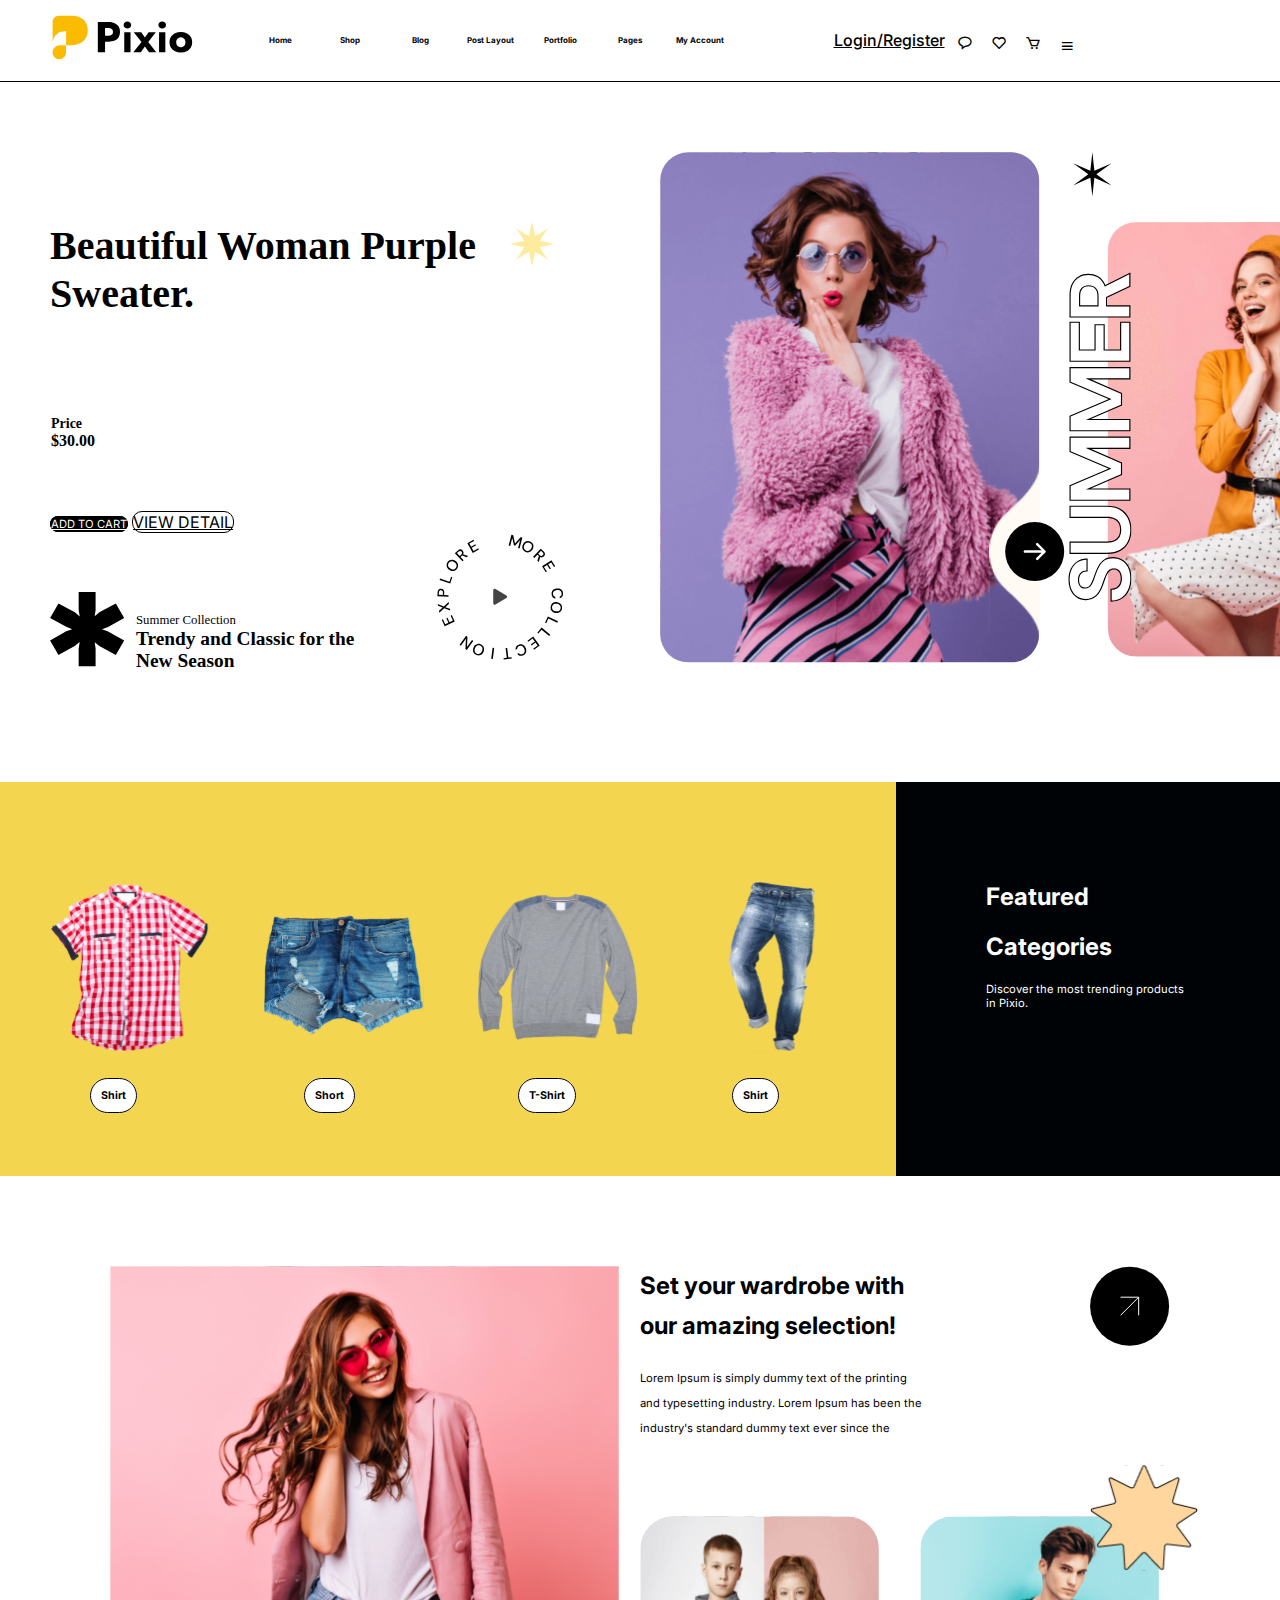
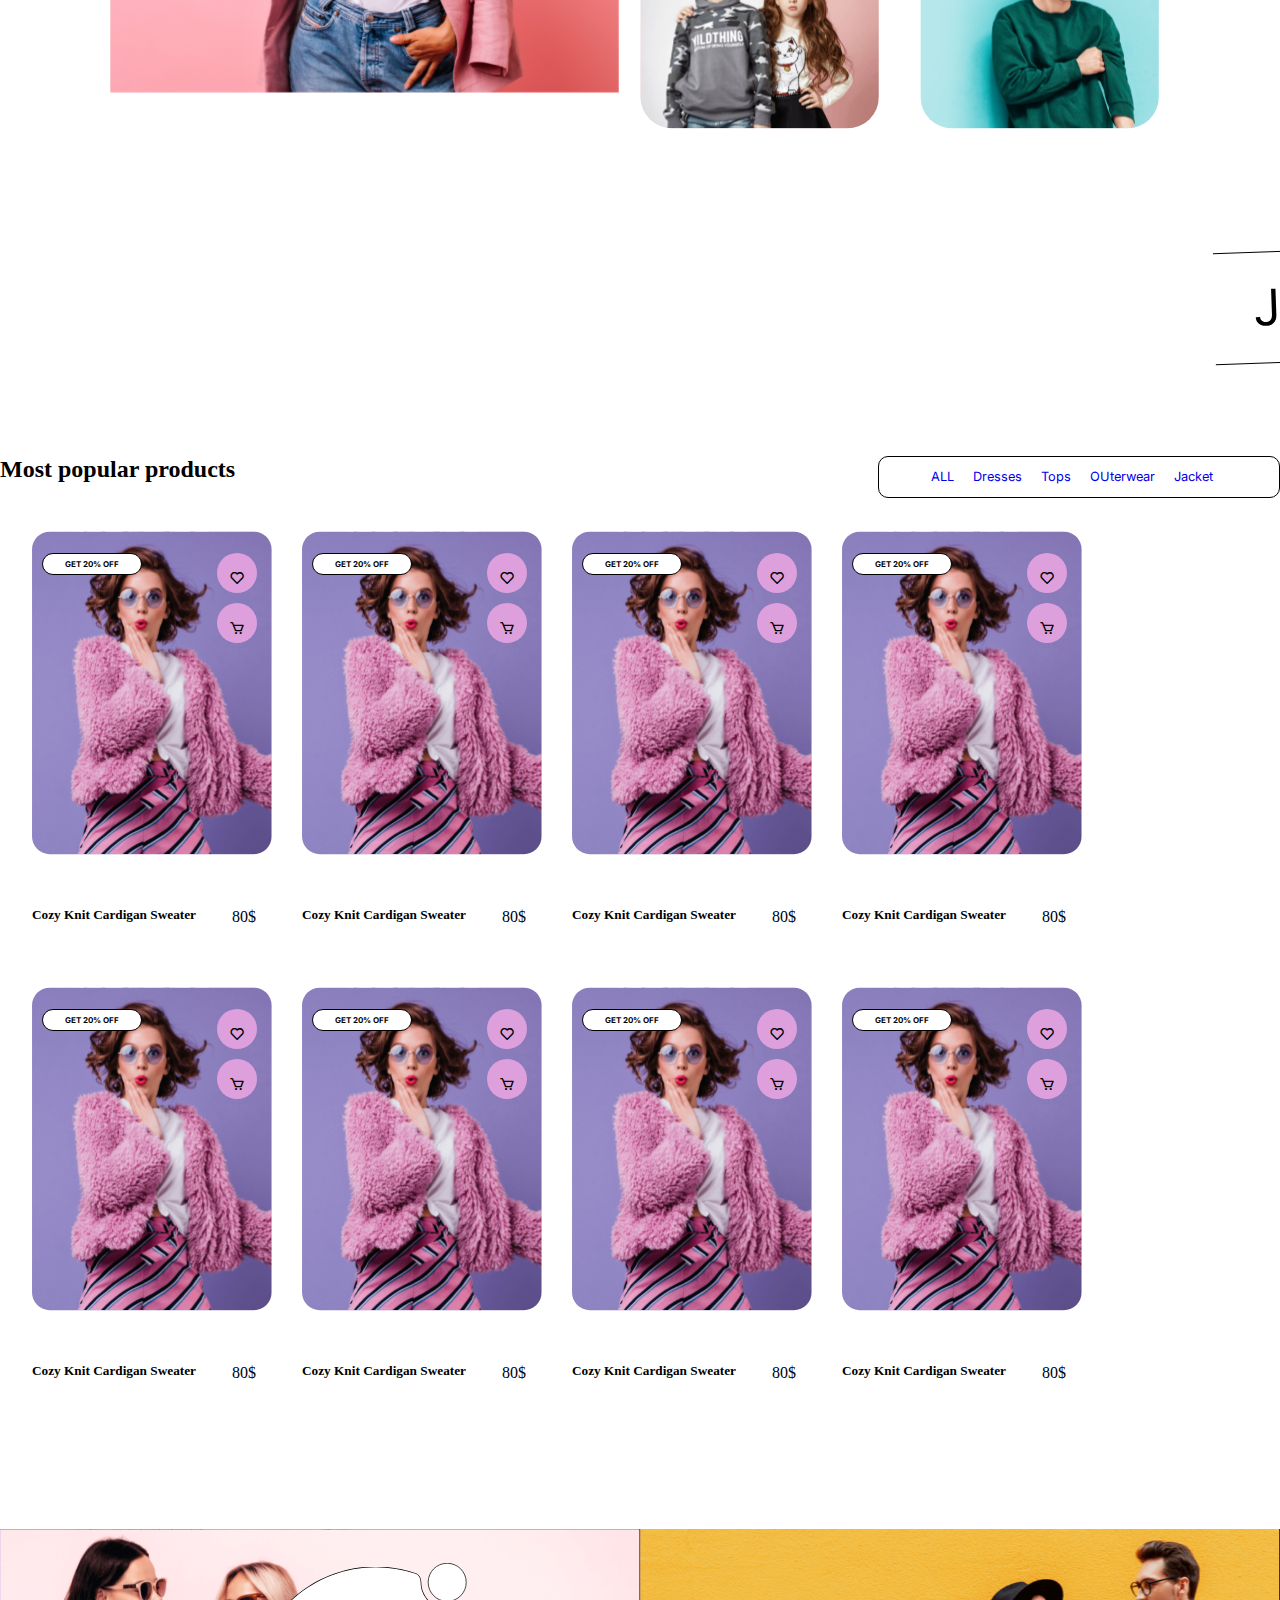
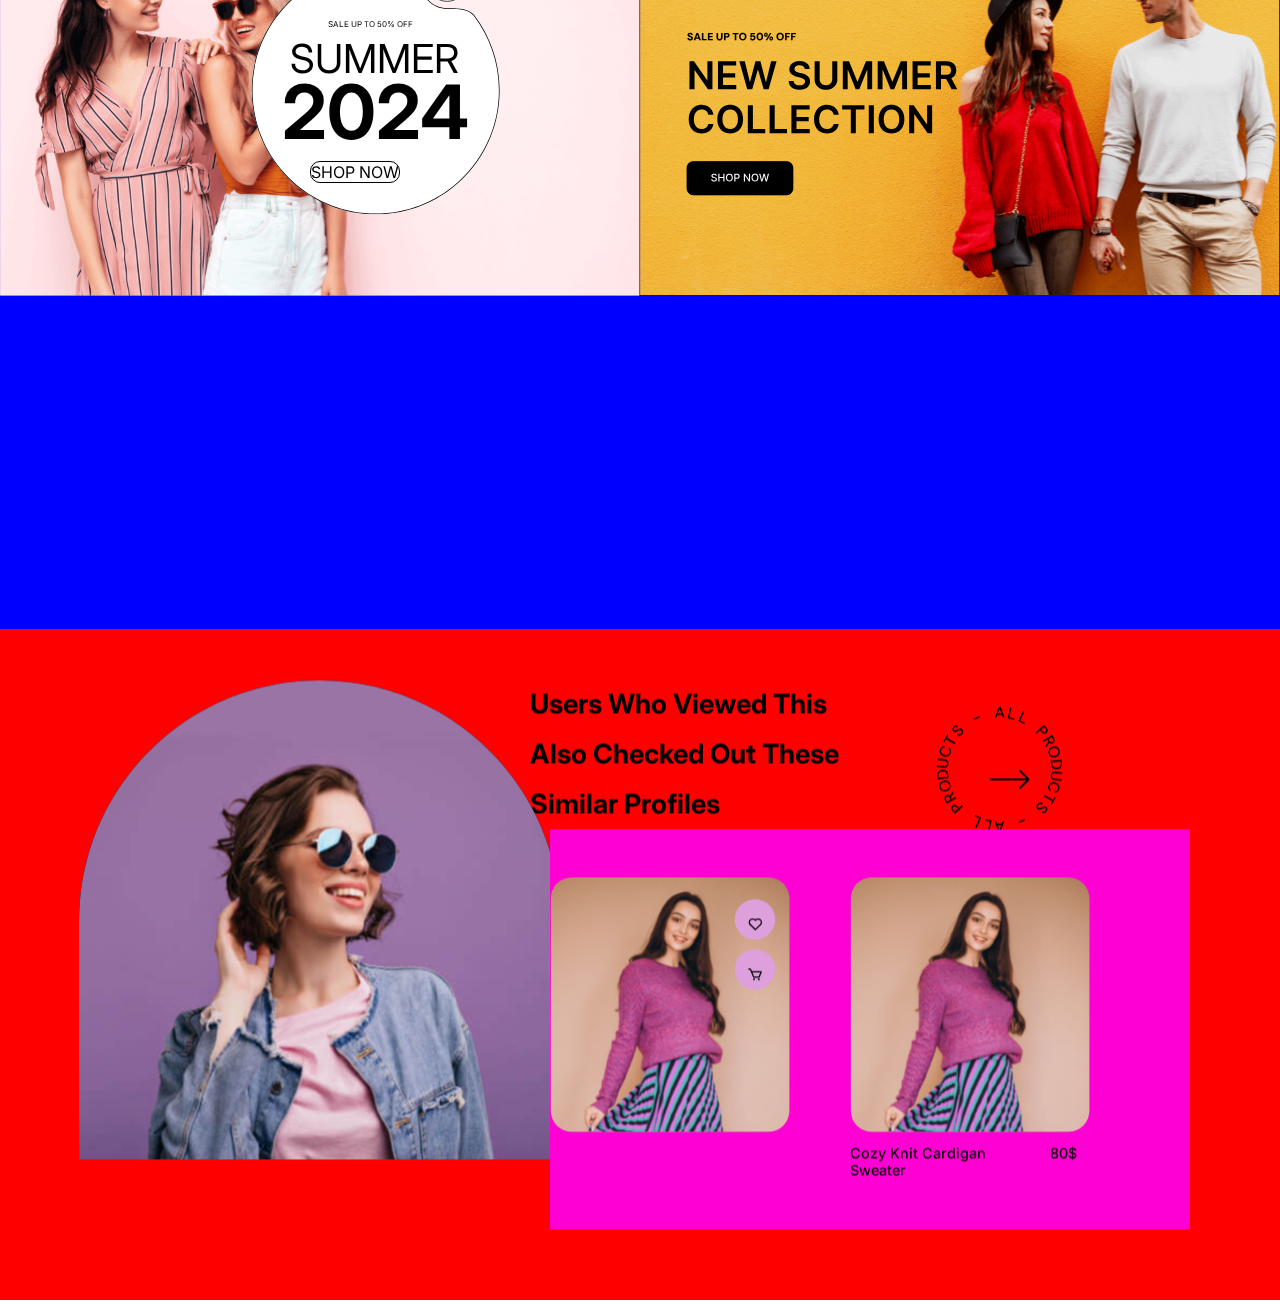
==== index2.html @ 22b655a6 "first" ====
<!DOCTYPE html>
<html lang="en">
<head>
    <meta charset="UTF-8">
    <meta name="viewport" content="width=device-width, initial-scale=1.0">
    <title>Document</title>
    <link rel="stylesheet" href="./CSS/Style2.css">
    <link rel="preconnect" href="https://fonts.googleapis.com">
<link rel="preconnect" href="https://fonts.gstatic.com" crossorigin>
<link href="https://fonts.googleapis.com/css2?family=Inter:ital,opsz,wght@0,14..32,100..900;1,14..32,100..900&display=swap" rel="stylesheet">

<link rel="stylesheet"
href="https://cdn.jsdelivr.net/npm/boxicons@latest/css/boxicons.min.css">

<link rel="stylesheet" href="https://cdnjs.cloudflare.com/ajax/libs/font-awesome/6.7.2/css/all.min.css">

</head>
<body>
    <div class="menusite">
        <nav>
                
            <img src="./photo/pixio logo.svg" width="142px" height="45">
            
        </nav>
        <ul>
                  <li>Home

                            <ul>
                                <a href="#">
                                    <li>
                                        <img src="./photo/list1.png"><br>
                                        <span><h4>01 Home Page</h4></span>
                                    </li>
                                </a>
                                
                                
                                <a>
                                    <li>
                                        <img src="./photo/home page 2.png">
                                        <span><h4>02 Home Page</h4></span>
                                    </li>
                                </a>
                                <a>
                                    <li>
                                        <img src="./photo/home page 3.png">
                                        <span><h4>03 Home Page</h4></span>
                                    </li>
                                </a>
                                
                            </ul>
                  </li>
                  <li>Shop

                            <ul>
                                <a href="#"><li> Shop Structure</li></a>
                                <a href="#"><li>Shop Standard</li></a>
                                <a href="#"><li>Shop List</li></a>
                                <a href="#"><li>Shop With Category</li></a>
                                <a href="#"><li>Shop Filters Top Bar</li></a>
                                <a href="#"><li>Shop Sidebar</li></a>
                                <a href="#"><li>Shop Style 1</li></a>
                                <a href="#"><li>Shop Style 2</li></a>
                            </ul>
                            <ul>
                                <a href="#"><li> Shop Structure</li></a>
                                <a href="#"><li>Shop Standard</li></a>
                                <a href="#"><li>Shop List</li></a>
                                <a href="#"><li>Shop With Category</li></a>
                                <a href="#"><li>Shop Filters Top Bar</li></a>
                                <a href="#"><li>Shop Sidebar</li></a>
                                <a href="#"><li>Shop Style 1</li></a>
                                <a href="#"><li>Shop Style 2</li></a>
                            </ul>
                            <ul>
                                <a href="#"><li> Shop Structure</li></a>
                                <a href="#"><li>Shop Standard</li></a>
                                <a href="#"><li>Shop List</li></a>
                                <a href="#"><li>Shop With Category</li></a>
                                <a href="#"><li>Shop Filters Top Bar</li></a>
                                <a href="#"><li>Shop Sidebar</li></a>
                                <a href="#"><li>Shop Style 1</li></a>
                                <a href="#"><li>Shop Style 2</li></a>
                            </ul>
                            
                                   
                  </li>
                  <li>Blog</li>
                  <li>Post Layout</li>
                  <li>Portfolio</li>
                  <li>Pages</li>
                  <li>My Account</li>
        </ul>
        <div class="extra-nav">
            <ul>
                <li class="lilogin"> 
                    <a href="#">Login/Register</a>
                </li>
                <li> 
                    <a href="#">
                        <i class='bx bx-message-rounded'></i>
                    </a>
                </li>
                <li>
                    <a href="#">
                        <i class='bx bx-heart'></i>
                    </a>
                </li>
                <li>
                    <a href="#">
                        <i class='bx bx-cart'></i>
                    </a>
                </li>
                <li class="linav">
                    <a href="#">
                        <i class='bx bx-menu'></i>
                    </a>
                </li>
            </ul>
        </div>
    
    </div>
    <div class="fullScreen">

        <div class="left">
               
            <div class="left">
                <div class="div1">
                    <img src="./photo/Vector.svg">
                </div>
                <div class="left1">
                    
                    <div class="div2">
                        <h1>Beautiful Woman
                            Purple Sweater.</h1>
                    </div>
                    <div class="div3">
                        <span class="span1">Price</span><br>
                        <span class="span2">$30.00</span>
                    </div><br>
                    <div class="div4">
                        <a href="#" class="div44">ADD TO CART</a>
                        <a href="#" class="div45">VIEW DETAIL</a>
                    </div>
                </div>
                <div class="left2">
                    <ul>
                        <li>
                            <img src="./photo/star.svg">
                        </li>
                        <li><span>Summer Collection</span>
                            <h4>Trendy and Classic
                                for the New Season</h4>
                        </li>
                        <li class="img">
                            <img src="./photo/round explore.svg">
                        </li>
                    </ul>
                </div>
        </div>
    </div>
    <div class="rightpoistion">

        <img src="./photo/pink girl.svg">
        <img src="./photo/borderround.svg">
        <img src="./photo/rightarrowcircle.svg">
        <img src="./photo/Summer.svg">
        <img src="./photo/thin star.svg">
        
        <img src="./photo/orang girl.svg">
    </div>
    <div class="boxed1">
        <div class="seventy">
            <ul>
                <li>
                    <div>
                        <img src="./photo/shirt.svg">
                        <h6><a>Shirt</a></h6>
                    </div>
                </li>
                <li>
                    <div>
                        <img src="./photo/short.svg">
                    <h6><a>Short</a></h6>
                    </div>
                </li>
                <li>
                    <div>
                        <img src="./photo/t-shirt.svg">
                        <h6><a>T-Shirt</a></h6>
                    </div>
                </li>
                <li>
                    <div>
                        <img src="./photo/trousers.svg">
                        <h6><a>Shirt</a></h6>
                    </div>
                </li>
            </ul>      
        </div>
        
        <!-- <img src="./photo/explore white and black.svg">    -->
        <div class="quarter">
            <h3>Featured
                Categories</h3>
                <p>Discover the most trending
                    products in Pixio.</p>
        </div>
        <div class="section3">
            <div class="section31">
                <img src="./photo/pink jaket.svg">
            </div>
            <div class="section32">
                <div class="section322">
                    <h3>Set your wardrobe with<br> our
                        amazing selection!</h3>
                    <p>Lorem Ipsum is simply dummy text of the printing<br> and
                        typesetting industry. Lorem Ipsum has been the<br> industry's
                        standard dummy text ever since the</p>
                    <img src="./photo/top right arrow.svg">
                </div>
                <div class="section3222">
                    <img src="./photo/two childs.svg">
                    <img src="./photo/green shirt boy.svg">
                    <img src="./photo/sales star.svg">
                </div>
            </div>
        </div>
        <div class="section4">
            <marquee>
                <img src="./photo/marquee shorts.svg">
            </marquee>
        </div>
        <div class="section5">
            <div class="section51">
                <h2>Most popular products</h2>
                <ul>
                    <a href="#"><li>ALL</li></a>
                    <a href="#"><li>Dresses</li></a>
                    <a href="#"><li>Tops</li></a>
                    <a href="#"><li>OUterwear</li></a>
                    <a href="#"><li>Jacket</li></a>
                </ul>
            </div>
            <div class="section52">
                <div class="section521">
                <img src="./photo/pink girl.svg">
                <a href="#">
                    <i class='bx bx-heart'></i>
                </a>
                <a href="#">
                    <i class='bx bx-cart'></i>
                </a>
                <span>GET 20% OFF</span>
                <h5>Cozy Knit Cardigan Sweater</h5>
                <div class="span">80$</div>
                </div>
                <div class="section522">
                <img src="./photo/pink girl.svg">
                <a href="#">
                    <i class='bx bx-heart'></i>
                </a>
                <a href="#">
                    <i class='bx bx-cart'></i>
                </a>
                <span>GET 20% OFF</span>
                <h5>Cozy Knit Cardigan Sweater</h5>
                <div class="span">80$</div>
                </div>
                <div class="section523">
                <img src="./photo/pink girl.svg">
                <a href="#">
                    <i class='bx bx-heart'></i>
                </a>
                <a href="#">
                    <i class='bx bx-cart'></i>
                </a>
                <span>GET 20% OFF</span>
                <h5>Cozy Knit Cardigan Sweater</h5>
                <div class="span">80$</div>
                </div>
                <div class="section524">
                <img src="./photo/pink girl.svg">
                <a href="#">
                    <i class='bx bx-heart'></i>
                </a>
                <a href="#">
                    <i class='bx bx-cart'></i>
                </a>
                <span>GET 20% OFF</span>
                <h5>Cozy Knit Cardigan Sweater</h5>
                <div class="span">80$</div>
                </div>
                <!-- <img src="./photo/pink girl.svg">
                <img src="./photo/pink girl.svg">
                <img src="./photo/pink girl.svg"> -->
            </div>
            <br>
            <br>
            <div class="section52">
                <div class="section521">
                <img src="./photo/pink girl.svg">
                <a href="#">
                    <i class='bx bx-heart'></i>
                </a>
                <a href="#">
                    <i class='bx bx-cart'></i>
                </a>
                <span>GET 20% OFF</span>
                <h5>Cozy Knit Cardigan Sweater</h5>
                <div class="span">80$</div>
                </div>
                <div class="section522">
                <img src="./photo/pink girl.svg">
                <a href="#">
                    <i class='bx bx-heart'></i>
                </a>
                <a href="#">
                    <i class='bx bx-cart'></i>
                </a>
                <span>GET 20% OFF</span>
                <h5>Cozy Knit Cardigan Sweater</h5>
                <div class="span">80$</div>
                </div>
                <div class="section523">
                <img src="./photo/pink girl.svg">
                <a href="#">
                    <i class='bx bx-heart'></i>
                </a>
                <a href="#">
                    <i class='bx bx-cart'></i>
                </a>
                <span>GET 20% OFF</span>
                <h5>Cozy Knit Cardigan Sweater</h5>
                <div class="span">80$</div>
                </div>
                <div class="section524">
                <img src="./photo/pink girl.svg">
                <a href="#">
                    <i class='bx bx-heart'></i>
                </a>
                <a href="#">
                    <i class='bx bx-cart'></i>
                </a>
                <span>GET 20% OFF</span>
                <h5>Cozy Knit Cardigan Sweater</h5>
                <div class="span">80$</div>
                </div>
                <!-- <img src="./photo/pink girl.svg">
                <img src="./photo/pink girl.svg">
                <img src="./photo/pink girl.svg"> -->
            </div>
        </div>
        <div class="section6">
            <marquee direction="Up" scrollamount="60" behavior="slide">
                <div>
                    <img src="./photo/two girls.svg">
                    <img src="./photo/circle on the two girl img.svg">
                    <div class="section61">
                        <p>Sale Up to 50% Off</p>
                        <span>Summer</span>
                        <h2>2024</h2>
                        <a href="#">SHOP NOW</a>
                    </div>
                    <img src="./photo/gir and boy.svg">
                </div>
                
                
            </marquee> 
            <marquee direction="Up" scrollamount="60" behavior="slide">
                <div class="section62">
                    <img src="./photo/girl with sun glasses.svg">
                    <div class="section621">
                            <h2>Users Who Viewed This<br> Also
                                Checked Out These<br> Similar
                                Profiles
                            </h2>
                            <img src="./photo/ALL PRODUCTS circle.svg">
                    </div>
                    <div class="section622">
                        <img src="./photo/beautiful.svg">
                        <a href="#">
                            <i class='bx bx-heart'></i>
                        </a>
                        <a href="#">
                            <i class='bx bx-cart'></i>
                        </a>
                        <h5>Cozy Knit Cardigan<br> Sweater</h5>
                        <div class="span">80$</div>
                    </div>
                <div class="section63">
                    <img src="./photo/girl with sun glasses.svg">
                    
                    <div class="section632">
                        <img src="./photo/beautiful.svg">
                        <a href="#">
                            <i class='bx bx-heart'></i>
                        </a>
                        <a href="#">
                            <i class='bx bx-cart'></i>
                        </a>
                        <h5 class="h55">Cozy Knit Cardigan<br> Sweater</h5>
                        <div class="span2">80$</div>
                    </div>
                </div>
            </marquee>
        </div>
    </div>
</body>
</html>
---- CSS/Style2.css ----
*{
    list-style-type: none;
    padding: 0px;
    margin: 0px;
}
.menusite{
    width: 100%;
    height: 81px;
    /* background-color: blue; */
    border-bottom: solid 1px black;
    text-align: center;
    /* position: fixed; */
    overflow: visible;
    position: relative;
    z-index: 9999;
}
.menusite nav{
    width: 145px;
    height: 46px;
    /* background-color: orange; */
    float: left;
    margin-top: 15px;
    margin-left: 50px;
    
    margin-right: 50px;
}
.menusite ul li{
    width: 70px;
    height: 50px;
    /* background-color: red; */
    float: left;
    text-align: center;
    line-height: 81px;
    font-size: 0.5em;
    
    font-family: "Inter", sans-serif;
    font-optical-sizing: auto;
    font-weight: bold;
    font-style: normal;
}

.menusite ul li:hover{
    color: red;
    cursor: pointer;
}

.menusite ul li ul{
    width: 500px;
    height: 500px;
    visibility: hidden;
    
    display: inline-block;
    padding: 0px;
}

.menusite ul li:hover ul{
    width: 1000px;
    height: auto;
    visibility: visible;
}

.menusite ul li ul a li{
    width: 230px;
    height: 370px;
    /* height: 230px; */
    background-color: white;
    border: solid 2px white;
    
    display: inline-block;
}


.menusite ul li ul a li img{
    width: 220px;
    height: 242px;
    /* background-color: rgb(226, 43, 43); */
    margin-bottom: 0px;
    padding-top: 40px;
}
.menusite ul li ul a li span h4{
    color: black;
    font-size: 2em;
    margin-top: 0px;
    padding-top: 0px;
    line-height: 10px;
    
    
    font-family: "Inter", sans-serif;
    font-optical-sizing: auto;
    font-weight: bolder;
    font-style: normal;
}
.menusite .extra-nav ul li{
    width: 20px;
    height: 20px;
    padding: 7px;
    float: center;
  
/* 
    position: fixed;
    top: 20px;
    right: 200px; */
}
.menusite .extra-nav ul li a{
    width: 20px;
    height: 20px;
    padding: 0px;
    margin: 0px;
    text-align: center;
   
  line-height: 10px;
    color: black;
    font-size: 16px;
    line-height: 50px;
    list-style-type: none;
   
    
    font-family: "Inter", sans-serif;
    font-optical-sizing: auto;
    font-weight: 500px;
    font-style: normal;
    
    
}
.menusite .extra-nav ul .lilogin{
    width: 118px;
    height: 16px;
    padding: 0px;
    margin-left: 95px;
    font-size: 16px;

    font-family: "Inter", sans-serif;
    font-optical-sizing: auto;
    font-weight: 500;
    font-style: normal;
    
}
.menusite .extra-nav ul .linav a{
    text-align: center;
    line-height: 81px;
    font-weight: 1px;
}
.fullScreen{
    width: 100%;
    height: 600px;
    /* background-color: greenyellow; */
    padding-top: 70px;
    position: relative;
}

.fullScreen .left{
    width: 50%;
    height: 600px;
    /* background-color: rgb(233, 233, 14); */
    float: left;
    
    position: absolute;
    left: 10px;
}

.rightpoistion{
    width: 50%;
    height: 600px;
     /* background-color: blue; */
    float: left;

    position: absolute;
    left: 50%;
    overflow: hidden;
    
}

.fullScreen .left .div1{
    float: right;
    margin-top: 70px;
    margin-right: 10px;
}
.fullScreen .left .div1 img{
    width: 44px;
    height: 44px;
    position: absolute;
    top: 70px;
    left: 490px;
}
.fullScreen .left .left1 .div2 h1{
    width: 500px;
    height: 192px;
    /* background-color: blue; */
    font-size: 2.5em;
    line-height: 1.2;
    font-weight: 600;
    text-transform: capitalize;
    margin-top: 70px;
    margin-left: 30px;

}
.fullScreen .left .left1 .div3{
    width: 95%;
    /* background-color: brown; */
    
    float: right;
    margin-top: 0px;
}
.fullScreen .left .left1 .div3 .span1{
    /* background-color: rgb(252, 169, 16); */
    width: 35.4px;
    height: 23px;
    font-size: 14px;
    font-weight: 600;
    padding-left: 15px;
}
.fullScreen .left .left1 .div3 .span2{
    /* background-color: olive; */
    width: 129.56px;
    height: 64px;
    font-size: 1em;
    font-weight: 600;
    font-family: var(--font-family-title);
    
    padding-left: 15px;
}
.fullScreen .left .left1 .div4{
    width: 888px;
    height: 45.19px;
    /* background-color: palevioletred; */
    margin: 0px;
    margin-top: 50px;

}
.fullScreen .left .left1 .div4 .div44{
    width: 169px;
    height: 45.19px;
    margin-left: 30px;
     background-color: black; 

    border: solid 1px black;
    border-radius: 10px 10px 10px 10px;
    color: white;
    text-align: center;
    font-size: 0.7em;
    line-height: 80px;
   
    
    font-family: "Inter", sans-serif;
    font-optical-sizing: auto;
    font-weight: 500px;
    font-style: normal;


}
.fullScreen .left .left1 .div4 .div45{
    width: 169px;
    height: 45.19px;
    padding: 0px;
    margin: 0px;
    text-align: center;

    /* background-color: white; */

    border: solid 1px black;
    
    border-radius: 10px 10px 10px 10px;
    color: var( --linkColor);
    font-size: 16px;
    line-height: 80px;
    list-style-type: none;
   
    
    font-family: "Inter", sans-serif;
    font-optical-sizing: auto;
    font-weight: 500px;
    font-style: normal;

    /* background-color: blanchedalmond; */
}
.fullScreen .left .left2{
    width: 888px;
    height: 75px;
    /* background-color: white; */
    margin-top: 0px;
    margin-left: 30px;
    padding: 0px;

}
.fullScreen .left .left2 ul{
    list-style-type: none;
    padding: 0px;
}
.fullScreen .left .left2 ul li{
    display: inline-block;
    
}
.fullScreen .left .left2 ul li img{
    width: 75px;
    height: 75px;
}
.fullScreen .left .left2 ul li span{
    width: 131.46px;
    height: 23px;
    /* background-color: goldenrod; */
    font-size: 0.8em;
    font-weight: 700px;
    
    margin-left: 7px;
}
.fullScreen .left .left2 ul li h4{
    width: 240.47px;
    height: 48px;
    /* background-color: rgb(47, 230, 56); */
    font-size: 19.38px;
    font-weight: 500px;
    margin-left: 7px;
}
.fullScreen .left .left2 ul .img{
    width: 140px;
    height: 140px;
    margin-left: 50px;
    margin-top: 0px;
    /* background-color: aqua; */
}
.fullScreen .left .left2 ul .img img{
    width: 140px;
    height: 140px;
}

.rightpoistion img:first-child{
    width: 380px;
    height: 511px;
    position: absolute;
    left:20px;
 
}
.rightpoistion img:nth-child(2){
    width: 200px;
    height: 200px;
    position: absolute;
    top: 300px;
    left:275px;
 
}
 .rightpoistion img:nth-child(3){
    width: 60px;
    height: 60px;
    position: absolute;
    top: 370px;
    left:365px;
 
}
 .rightpoistion img:nth-child(4){
    width: 130px;
    height: 330px;
    position: absolute;
    top: 120px;
    left:395px;
    z-index: 9999;
 
}
 .rightpoistion img:nth-child(5){
    width: 45px;
    height: 45px;
    position: absolute;
    left:430px;
 
}
 .rightpoistion img:last-child{
    width: 323px;
    height: 434.8px;

    position: absolute;
    top: 70px;
    left: 390px;
    border-radius: 30px 30px 30px 30px;
}
.boxed1{
    width: 100%;
    height: 394.39px;
    /* background-color: blueviolet; */
    margin: 0px;
    position: absolute;
    top: 700px;

}
.boxed1 .seventy{
    width: 70%;
    height: 394.39px;
    float: left;
    background-color: rgb(243, 213, 79);
    
    overflow: hidden; 
}
.boxed1 .quarter{
    width: 30%;
    height: 394.39px;
    background-color: rgb(0, 3, 5);
    float: right;
    position: relative;
}
.boxed1 .seventy ul li{
    display: inline-block;
}
.boxed1 .seventy ul li div img{
    width: 160px;
    height: 170px;
    padding-top: 100px;
    padding-left: 50px;
}
.boxed1 .seventy ul li div h6 a{
    color: orangered;
    padding: 10px;
    margin-left: 90px;
     background-color: white; 

    border: solid 1px black;
    border-radius: 20px 20px 20px 20px;
    color: black;
    text-align: center;
    font-size: 1em;
    line-height: 80px;
   
    
    font-family: "Inter", sans-serif;
    font-optical-sizing: auto;
    font-weight: 500px;
    font-style: normal;
}
 /* .boxed1 img{
    width: 140px;
    height: 160px;
     position: absolute; 
    padding-top: 300px;
}  */
.boxed1 .quarter h3{
    color: white;
    font-size: 1.5em;
    line-height: 50px;
    padding: 90px;
    padding-bottom: 0px;
    font-family: "Inter", sans-serif;
    font-optical-sizing: auto;
    font-weight: 500px;
    font-style: normal;
}
.boxed1 .quarter p{
    color: white;
    font-size: 0.7em;
    padding: 90px;
    padding-top: 10px;
    font-family: "Inter", sans-serif;
    font-optical-sizing: auto;
    font-weight: 500px;
    font-style: normal;
}
.boxed1 .section3{
    width: 100%;
    height: 600px;
    margin-bottom: 10px;
    /* background-color: brown;   */
    position: relative;
    overflow: hidden;
}
.boxed1 .section3 .section31{
    width: 50%;
    height: 728.2px;
    /* background-color: yellow; */
    position: absolute;
}
.boxed1 .section3 .section31 img{
    width: 510px;
    height: 427px;
    position: absolute;
    right: 20px;
    top: 90px;
}
.boxed1 .section3 .section32{
    width: 50%;
    height: 728.2px;
    /* background-color: blueviolet; */
    float: right;
    position: absolute;
    left: 50%;
}
.boxed1 .section3 .section32 .section322 h3{
    margin-top: 90px;
    margin-bottom: 20px;
    text-align: left;
   
  line-height: 40px;
    color: black;
    font-size: 1.5em;
   
    
    font-family: "Inter", sans-serif;
    font-optical-sizing: auto;
    font-weight: 500px;
    font-style: normal;
}
.boxed1 .section3 .section32 .section322 p{
    margin-bottom: 70px;
    text-align: left;
   
  line-height: 25px;
    color: black;
    font-size: 0.7em;
   
    
    font-family: "Inter", sans-serif;
    font-optical-sizing: auto;
    font-weight: 500px;
    font-style: normal;
}
.boxed1 .section3 .section32 .section322 img{
    width: 80px;
    height: 80px;
    position: absolute;
    top: 90px;
    left: 450px;
}
.boxed1 .section3 .section32 .section3222 img:first-child{
    width: 240px;
    height: 213px;
    position: absolute;
    top: 340px;
    left: 0px;
}
.boxed1 .section3 .section32 .section3222 img:nth-child(2){
    width: 240px;
    height: 213px;
    position: absolute;
    top: 340px;
    left: 280px;
}.boxed1 .section3 .section32 .section3222 img:last-child{
    width: 109px;
    height: 106px;
    position: absolute;
    top: 289px;
    left: 450px;
}
.boxed1 .section4{
    width: 100%;
    height: 220px;
    margin-top: 0px;
    margin-bottom: 50px;
    /* background-color: blue;  */
}
.boxed1 .section5{
    width: 100%;
    height: auto;
    /* background-color: orangered; */
    position: relative;
}
.boxed1 .section5 .section51 ul{
    width: 400px;
    height: 40px;
    /* background-color: gray; */
    
    text-align: center;
    line-height: 40px;
    font-size: 0.8em;

    border: solid 1px black;
    border-radius: 10px;
    
    font-family: "Inter", sans-serif;
    font-optical-sizing: auto;
    font-weight: 500px;
    font-style: normal;

    position: absolute;
    top: 0px;
    right: 0px;
}
.boxed1 .section5 .section51 ul a li{
    /* background-color: rgb(30, 255, 0); */
    list-style-type: none;
    display: inline-block;
    
    margin-right: 15px;


}
.boxed1 .section5 .section52{
    width: 95%;
    height: auto;
    /* background-color:yellow; */
    margin: auto;
    position: relative;
}
.boxed1 .section5 .section52 .section521{
    width: 240px;
    height: 420px;
    /* background-color: aqua; */
}
.boxed1 .section5 .section52 .section521 img{
    width: 240px;
    height: 420px;
}
.boxed1 .section5 .section52 .section521 .span{
    width: 100px;
    height: 100px;
    /* background-color: orange; */

    position: absolute;
    top: 425px;
    left: 200px;
}
.boxed1 .section5 .section52 .section521 span{
    width: 100px;
    height: auto;
    padding: 0px;
    box-sizing: border-box;
    background-color: white;
    border: solid 1px black;
    border-radius: 20px;
    color: black;
    text-align: center;
    font-size: 0.5em;
    line-height: 20px;
   
    
    font-family: "Inter", sans-serif;
    font-optical-sizing: auto;
    font-weight: bold;
    font-style: normal;

    position: absolute;
    top: 70px;
    left: 10px; 

}
.boxed1 .section5 .section52 .section521 a .bx-heart{
    width: 40px;
    height: 40px;
    background-color: plum;
    border-radius: 50px;
    text-align: center;
   padding-top: 0px;
    color: black;
    font-size: 1em;
    line-height: 50px;
    list-style-type: none;
   
    
    font-family: "Inter", sans-serif;
    font-optical-sizing: auto;
    font-weight: 500px;
    font-style: normal;

    position: absolute;
    top: 70px;
    left: 185px; 
    z-index: 9999;
}
.boxed1 .section5 .section52 .section521 a .bx-cart{
    width: 40px;
    height: 40px;
    background-color: plum;
    border-radius: 50px;
    text-align: center;
   
  line-height: 10px;
    color: black;
    font-size: 1em;
    line-height: 50px;
    list-style-type: none;
   
    
    font-family: "Inter", sans-serif;
    font-optical-sizing: auto;
    font-weight: 500px;
    font-style: normal;

    position: absolute;
    top: 120px;
    left: 185px; 
    z-index: 9999;
}
.boxed1 .section5 .section52 .section522{
    width: 240px;
    height: 420px;
    /* background-color: rgb(255, 0, 212); */
    position: absolute;
    top: 0px;
    left: 270px;
}
.boxed1 .section5 .section52 .section522 img{
    width: 240px;
    height: 420px;
}
.boxed1 .section5 .section52 .section522 .span{
    width: 100px;
    height: 100px;
    /* background-color: orange; */

    position: absolute;
    top: 425px;
    left: 200px;
}
.boxed1 .section5 .section52 .section522 span{
    width: 100px;
    height: auto;
    padding: 0px;
    box-sizing: border-box;
    background-color: white;
    border: solid 1px black;
    border-radius: 20px;
    color: black;
    text-align: center;
    font-size: 0.5em;
    line-height: 20px;
   
    
    font-family: "Inter", sans-serif;
    font-optical-sizing: auto;
    font-weight: bold;
    font-style: normal;

    position: absolute;
    top: 70px;
    left: 10px; 

}
.boxed1 .section5 .section52 .section522 a .bx-heart{
    width: 40px;
    height: 40px;
    background-color: plum;
    border-radius: 50px;
    text-align: center;
   padding-top: 0px;
    color: black;
    font-size: 1em;
    line-height: 50px;
    list-style-type: none;
   
    
    font-family: "Inter", sans-serif;
    font-optical-sizing: auto;
    font-weight: 500px;
    font-style: normal;

    position: absolute;
    top: 70px;
    left: 185px; 
    z-index: 9999;
}
.boxed1 .section5 .section52 .section522 a .bx-cart{
    width: 40px;
    height: 40px;
    background-color: plum;
    border-radius: 50px;
    text-align: center;
   
  line-height: 10px;
    color: black;
    font-size: 1em;
    line-height: 50px;
    list-style-type: none;
   
    
    font-family: "Inter", sans-serif;
    font-optical-sizing: auto;
    font-weight: 500px;
    font-style: normal;

    position: absolute;
    top: 120px;
    left: 185px; 
    z-index: 9999;
}
.boxed1 .section5 .section52 .section523{
    width: 240px;
    height: 420px;
    /* background-color: rgb(255, 0, 212); */
    position: absolute;
    top: 0px;
    left: 540px;
}
.boxed1 .section5 .section52 .section523 img{
    width: 240px;
    height: 420px;
}
.boxed1 .section5 .section52 .section523 .span{
    width: 100px;
    height: 100px;
    /* background-color: orange; */

    position: absolute;
    top: 425px;
    left: 200px;
}
.boxed1 .section5 .section52 .section523 span{
    width: 100px;
    height: auto;
    padding: 0px;
    box-sizing: border-box;
    background-color: white;
    border: solid 1px black;
    border-radius: 20px;
    color: black;
    text-align: center;
    font-size: 0.5em;
    line-height: 20px;
   
    
    font-family: "Inter", sans-serif;
    font-optical-sizing: auto;
    font-weight: bold;
    font-style: normal;

    position: absolute;
    top: 70px;
    left: 10px; 

}
.boxed1 .section5 .section52 .section523 a .bx-heart{
    width: 40px;
    height: 40px;
    background-color: plum;
    border-radius: 50px;
    text-align: center;
   padding-top: 0px;
    color: black;
    font-size: 1em;
    line-height: 50px;
    list-style-type: none;
   
    
    font-family: "Inter", sans-serif;
    font-optical-sizing: auto;
    font-weight: 500px;
    font-style: normal;

    position: absolute;
    top: 70px;
    left: 185px; 
    z-index: 9999;
}
.boxed1 .section5 .section52 .section523 a .bx-cart{
    width: 40px;
    height: 40px;
    background-color: plum;
    border-radius: 50px;
    text-align: center;
   
  line-height: 10px;
    color: black;
    font-size: 1em;
    line-height: 50px;
    list-style-type: none;
   
    
    font-family: "Inter", sans-serif;
    font-optical-sizing: auto;
    font-weight: 500px;
    font-style: normal;

    position: absolute;
    top: 120px;
    left: 185px; 
    z-index: 9999;
}
.boxed1 .section5 .section52 .section524{
    width: 240px;
    height: 420px;
    /* background-color: rgb(255, 0, 212); */
    position: absolute;
    top: 0px;
    left:810px;
}
.boxed1 .section5 .section52 .section524 img{
    width: 240px;
    height: 420px;
}
.boxed1 .section5 .section52 .section524 .span{
    /* width: 100px;
    height: 100px;
    background-color: orange; */

    position: absolute;
    top: 425px;
    left: 200px;
}
.boxed1 .section5 .section52 .section524 span{
    width: 100px;
    height: auto;
    padding: 0px;
    box-sizing: border-box;
    background-color: white;
    border: solid 1px black;
    border-radius: 20px;
    color: black;
    text-align: center;
    font-size: 0.5em;
    line-height: 20px;
   
    
    font-family: "Inter", sans-serif;
    font-optical-sizing: auto;
    font-weight: bold;
    font-style: normal;

    position: absolute;
    top: 70px;
    left: 10px; 

}
.boxed1 .section5 .section52 .section524 a .bx-heart{
    width: 40px;
    height: 40px;
    background-color: plum;
    border-radius: 50px;
    text-align: center;
   padding-top: 0px;
    color: black;
    font-size: 1em;
    line-height: 50px;
    list-style-type: none;
   
    
    font-family: "Inter", sans-serif;
    font-optical-sizing: auto;
    font-weight: 500px;
    font-style: normal;

    position: absolute;
    top: 70px;
    left: 185px; 
    z-index: 9999;
}
.boxed1 .section5 .section52 .section524 a .bx-cart{
    width: 40px;
    height: 40px;
    background-color: plum;
    border-radius: 50px;
    text-align: center;
   
  line-height: 10px;
    color: black;
    font-size: 1em;
    line-height: 50px;
    list-style-type: none;
   
    
    font-family: "Inter", sans-serif;
    font-optical-sizing: auto;
    font-weight: 500px;
    font-style: normal;

    position: absolute;
    top: 120px;
    left: 185px; 
    z-index: 9999;
}
.boxed1 .section6{
    width: 100%;
    height: 700px;
    background-color: blue;
    margin-top: 170px;

    position: relative;
}
.boxed1 .section6 marquee img:first-child{
    width: 50%;
    float: left;
    /* position: absolute;
    left: 0px; */
}
.boxed1 .section6 marquee img:nth-child(2){
    width: 252px;
    height: 272px;
    position: absolute;
    top: 30px;
    left: 250px;
}
.boxed1 .section6 marquee img:last-child{
    width: 50%;
    float: right;
    /* position: absolute; */
}
.boxed1 .section6 marquee .section61{
    width: 200px;
    height: 200px;
    /* background-color: rgb(245, 241, 11); */

    position: absolute;
    top: 70px;
    left: 270px;
}
.boxed1 .section6 marquee .section61 p{

    text-align: center;
    font-size: 0.5em;
    line-height: 50px;
    
    
    text-transform: uppercase;
   
    
    font-family: "Inter", sans-serif;
    font-optical-sizing: auto;
    font-weight: 900px;
    font-style: normal;
}
.boxed1 .section6 marquee .section61 span{
    text-align: center;
    font-size: 40px;
    line-height: 20px;
    text-transform: uppercase;
    margin-left: 20px;
   
    
    font-family: "Inter", sans-serif;
    font-optical-sizing: auto;
    font-weight: 600px;
    font-style: normal;
}
.boxed1 .section6 marquee .section61 h2{
    margin-left: 10px;
    text-align: center;
    font-size: 75px;
    line-height: 70px;
    text-transform: uppercase;
   
    
    font-family: "Inter", sans-serif;
    font-optical-sizing: auto;
    font-weight: 600px;
    font-style: normal;
}
.boxed1 .section6 marquee .section61 a{
    margin-left: 40px;
    background-color: white;
    border: solid 1px black;
    border-radius: 10px;
    color: black; 
    text-align: center;
    font-size: 1em;
    line-height: 50px;
    text-transform: uppercase;
    text-decoration: none;
   
    
    font-family: "Inter", sans-serif;
    font-optical-sizing: auto;
    font-weight: 600px;
    font-style: normal;
}
.boxed1 .section6 .section62{
    width: 100%;
    height: 1000px;
    background-color: red;
    position: relative;
}
.boxed1 .section6 .section62 img{
    width: 300px;
    height: 480px;
    position: absolute;
    top: 50px;
    left: 0px;
}
.boxed1 .section6 .section62 .section621 h2{
    font-size: 27px;
    line-height: 50px;
    text-transform: capitalize;
    text-decoration: none;
   
    
    font-family: "Inter", sans-serif;
    font-optical-sizing: auto;
    font-weight: 600px;
    font-style: normal;

    position: absolute;
    top: 50px;
    left: 530px;
}
.boxed1 .section6 .section62 .section621 img{
    width: 140px;
    height: 160px;

    position: absolute;
    top: 70px;
    left: 930px;
}
.boxed1 .section6 .section62 .section622{
    width: 50%;
    height: 400px;
    background-color: rgb(255, 0, 212);
    position: absolute;
    top: 200px;
    left:550px;
}
.boxed1 .section6 .section62 .section622 img{
    width: 240px;
    height: 350px;
    /* background-color: white; */
    position: absolute;
    top: 0px;
    left:0px;
    z-index: 9999;
}
.boxed1 .section6 .section62 .section622 h5{
    font-size: 0.9em;
    font-family: "Inter", sans-serif;
    font-optical-sizing: auto;
    font-weight: 500;
    font-style: normal;

    position: absolute;
    top: 315px;
    left: 0px;
}
.boxed1 .section6 .section62 .section622 .span{
    /* width: 100px;
    height: 100px;
    background-color: orange; */
    font-size: 0.9em;
    font-family: "Inter", sans-serif;
    font-optical-sizing: auto;
    font-weight: 500;
    font-style: normal;

    position: absolute;
    top: 315px;
    left: 200px;
}
.boxed1 .section6 .section62 .section622 a .bx-heart{
    width: 40px;
    height: 40px;
    background-color: plum;
    border-radius: 50px;
    text-align: center;
   padding-top: 0px;
    color: black;
    font-size: 1em;
    line-height: 50px;
    list-style-type: none;
   
    
    font-family: "Inter", sans-serif;
    font-optical-sizing: auto;
    font-weight: 500px;
    font-style: normal;

    position: absolute;
    top: 70px;
    left: 185px; 
    z-index: 9999;
}
.boxed1 .section6 .section62 .section622 a .bx-cart{
    width: 40px;
    height: 40px;
    background-color: plum;
    border-radius: 50px;
    text-align: center;
   
  line-height: 10px;
    color: black;
    font-size: 1em;
    line-height: 50px;
    list-style-type: none;
   
    
    font-family: "Inter", sans-serif;
    font-optical-sizing: auto;
    font-weight: 500px;
    font-style: normal;

    position: absolute;
    top: 120px;
    left: 185px; 
    z-index: 9999;
}
.boxed1 .section6 .section63 .section632{
    width: 50%;
    height: 400px;
    background-color: rgb(255, 0, 212);
    position: absolute;
    top: 200px;
    left:550px;
}
.boxed1 .section6 .section63 .section632 img{
    width: 240px;
    height: 350px;
    /* background-color: white; */
    position: absolute;
    top: 0px;
    left: 300px;
    z-index: 9999;
}
.boxed1 .section6 .section63 .section632 .h55{
    font-size: 0.9em;
    font-family: "Inter", sans-serif;
    font-optical-sizing: auto;
    font-weight: 500;
    font-style: normal;

    position: absolute;
    top: 315px;
    left: 300px;
}
.boxed1 .section6 .section63 .section632 .span2{
    /* width: 100px;
    height: 100px;
    background-color: orange; */
    font-size: 0.9em;
    font-family: "Inter", sans-serif;
    font-optical-sizing: auto;
    font-weight: 500;
    font-style: normal;

    position: absolute;
    top: 315px;
    left: 500px;
}
.boxed1 .section6 .section63 .section632 a .bx-heart{
    width: 40px;
    height: 40px;
    background-color: plum;
    border-radius: 50px;
    text-align: center;
   padding-top: 0px;
    color: black;
    font-size: 1em;
    line-height: 50px;
    list-style-type: none;
   
    
    font-family: "Inter", sans-serif;
    font-optical-sizing: auto;
    font-weight: 500px;
    font-style: normal;

    position: absolute;
    top: 70px;
    left: 185px; 
    z-index: 9999;
}
.boxed1 .section6 .section63 .section632 a .bx-cart{
    width: 40px;
    height: 40px;
    background-color: plum;
    border-radius: 50px;
    text-align: center;
   
  line-height: 10px;
    color: black;
    font-size: 1em;
    line-height: 50px;
    list-style-type: none;
   
    
    font-family: "Inter", sans-serif;
    font-optical-sizing: auto;
    font-weight: 500px;
    font-style: normal;

    position: absolute;
    top: 120px;
    left: 185px; 
    z-index: 9999;
}
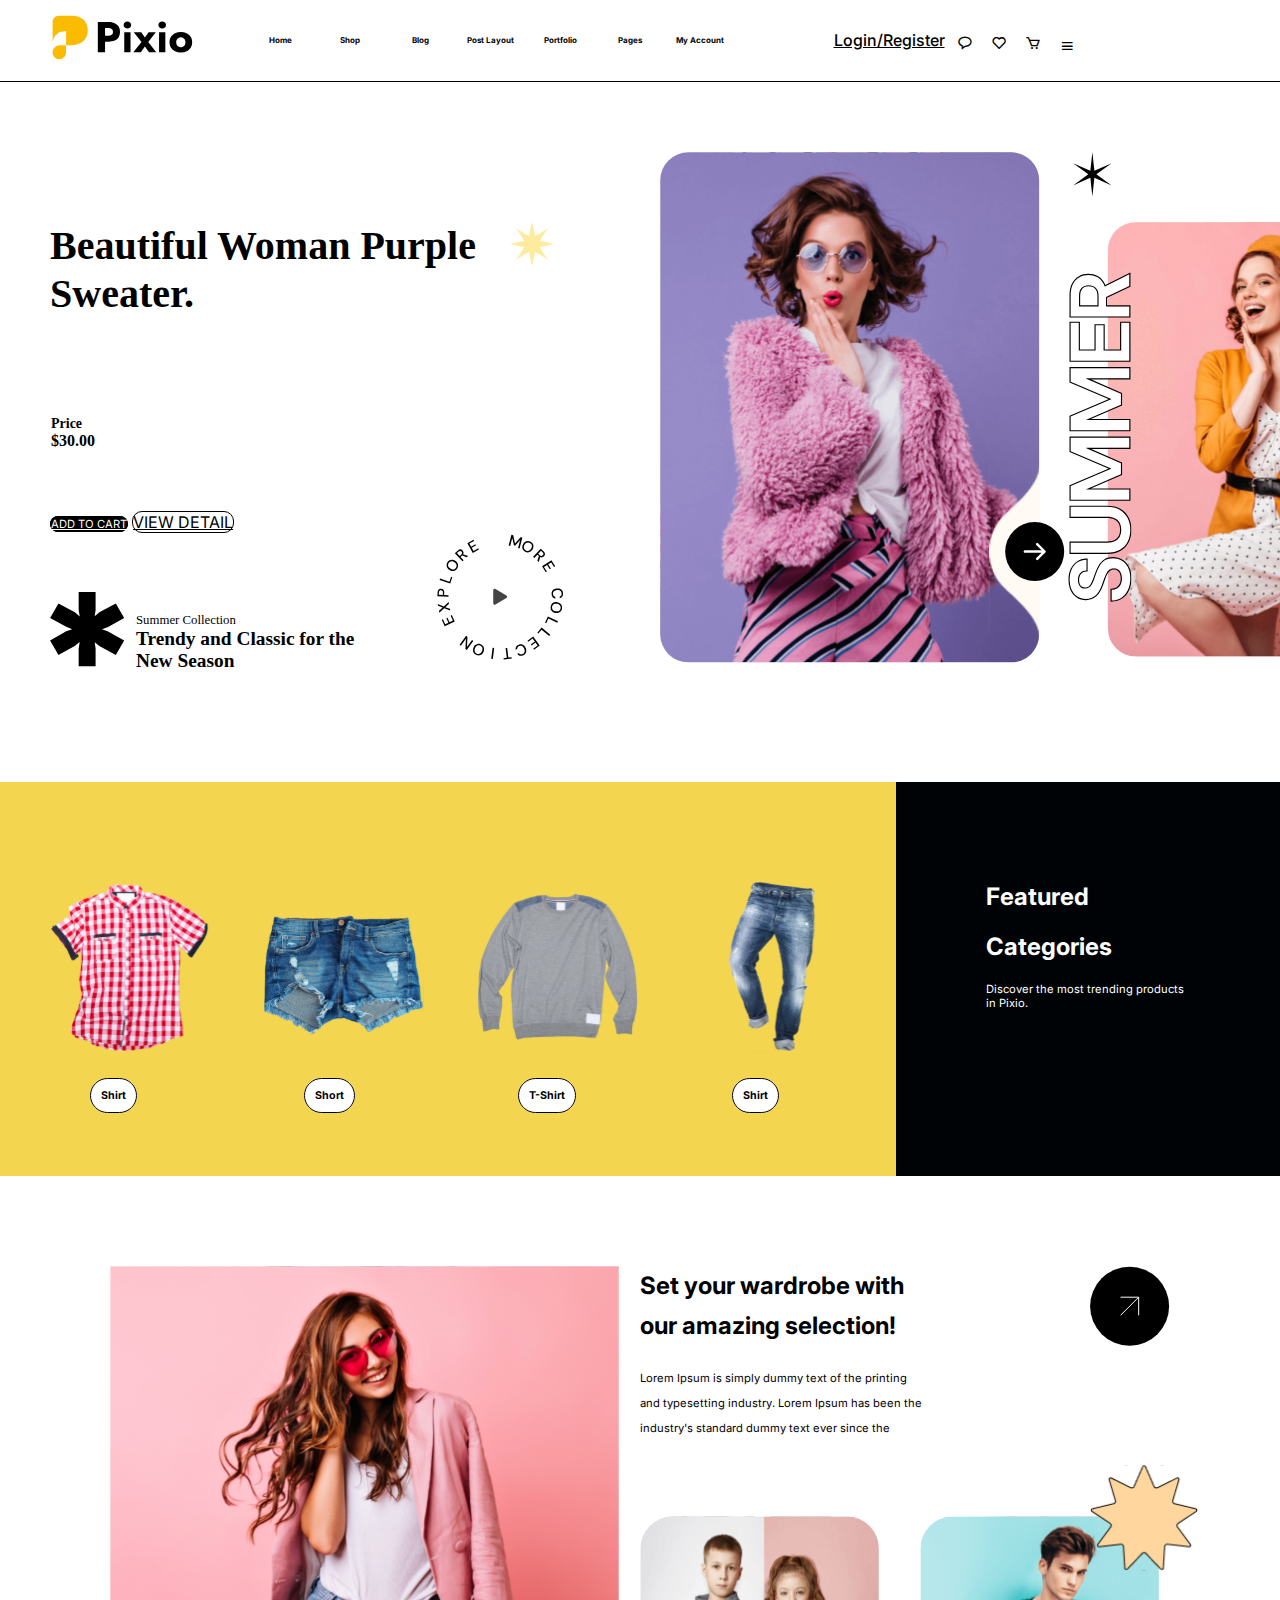
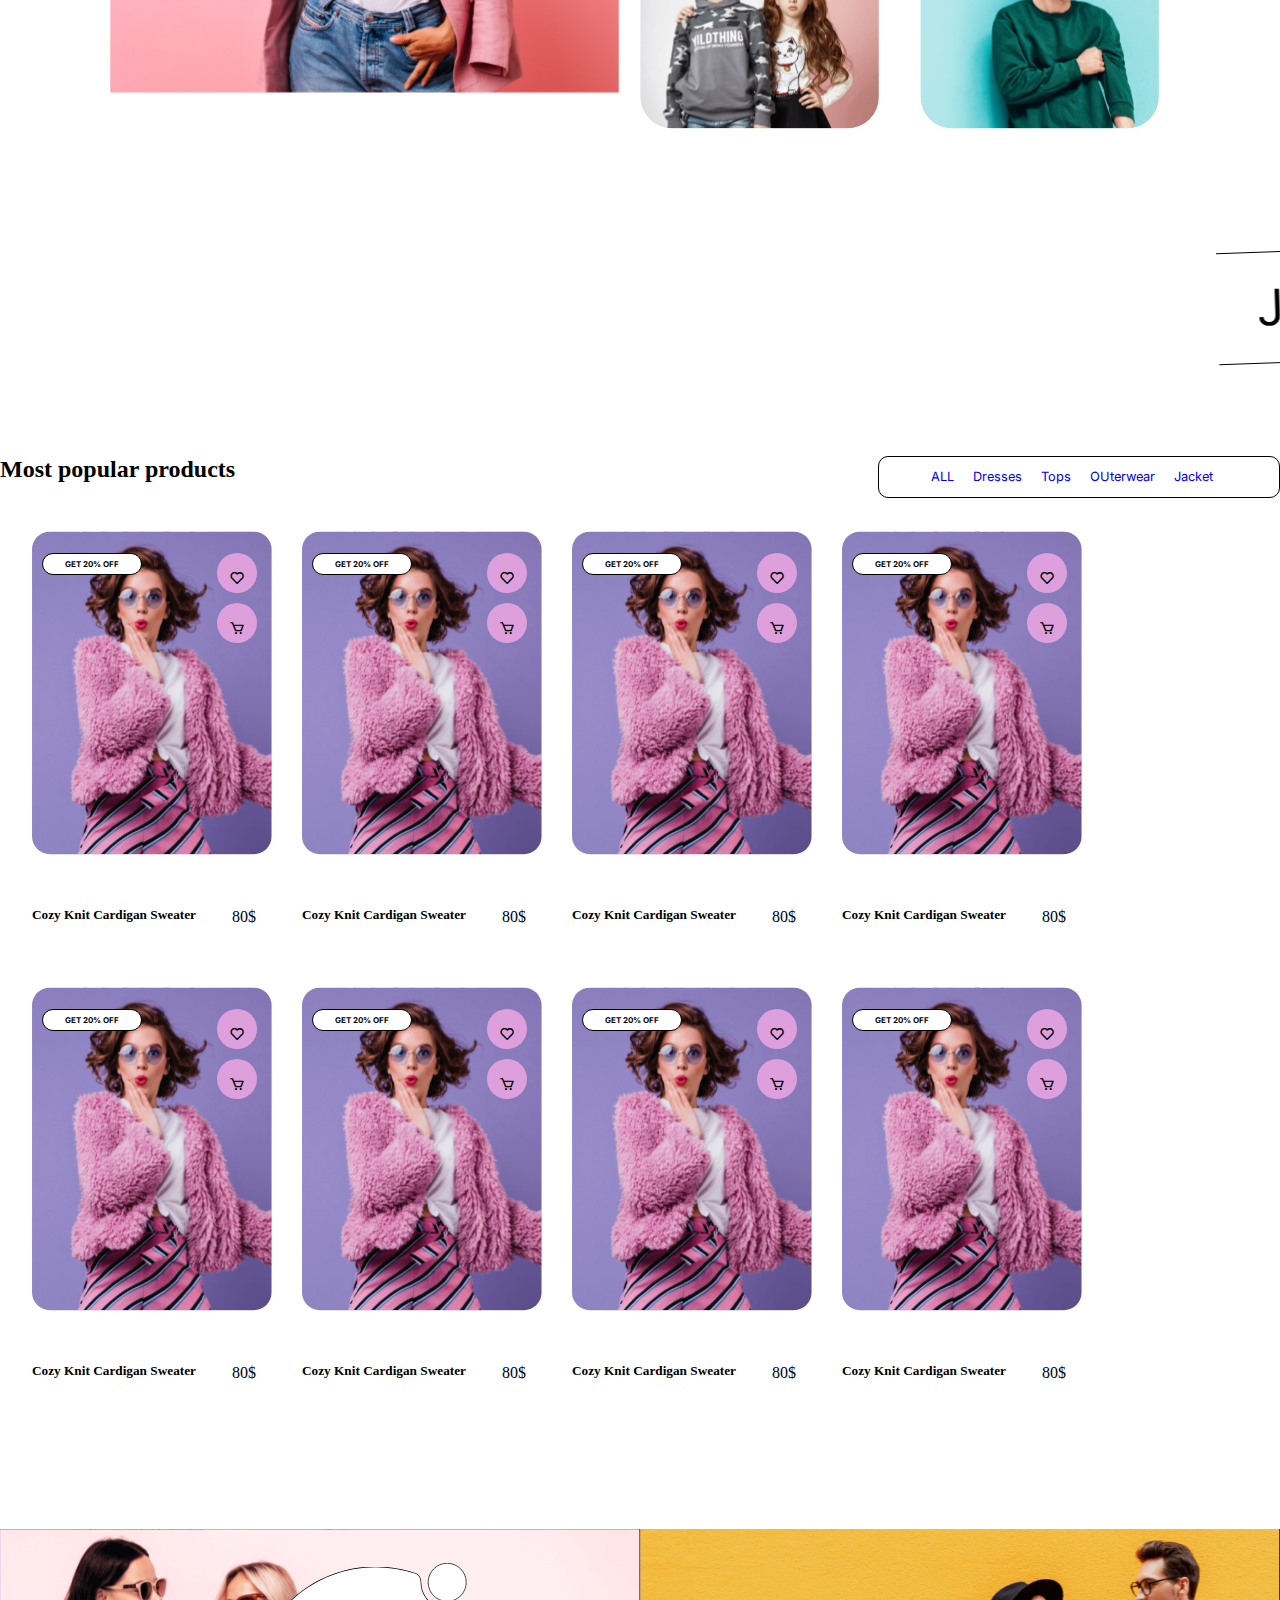
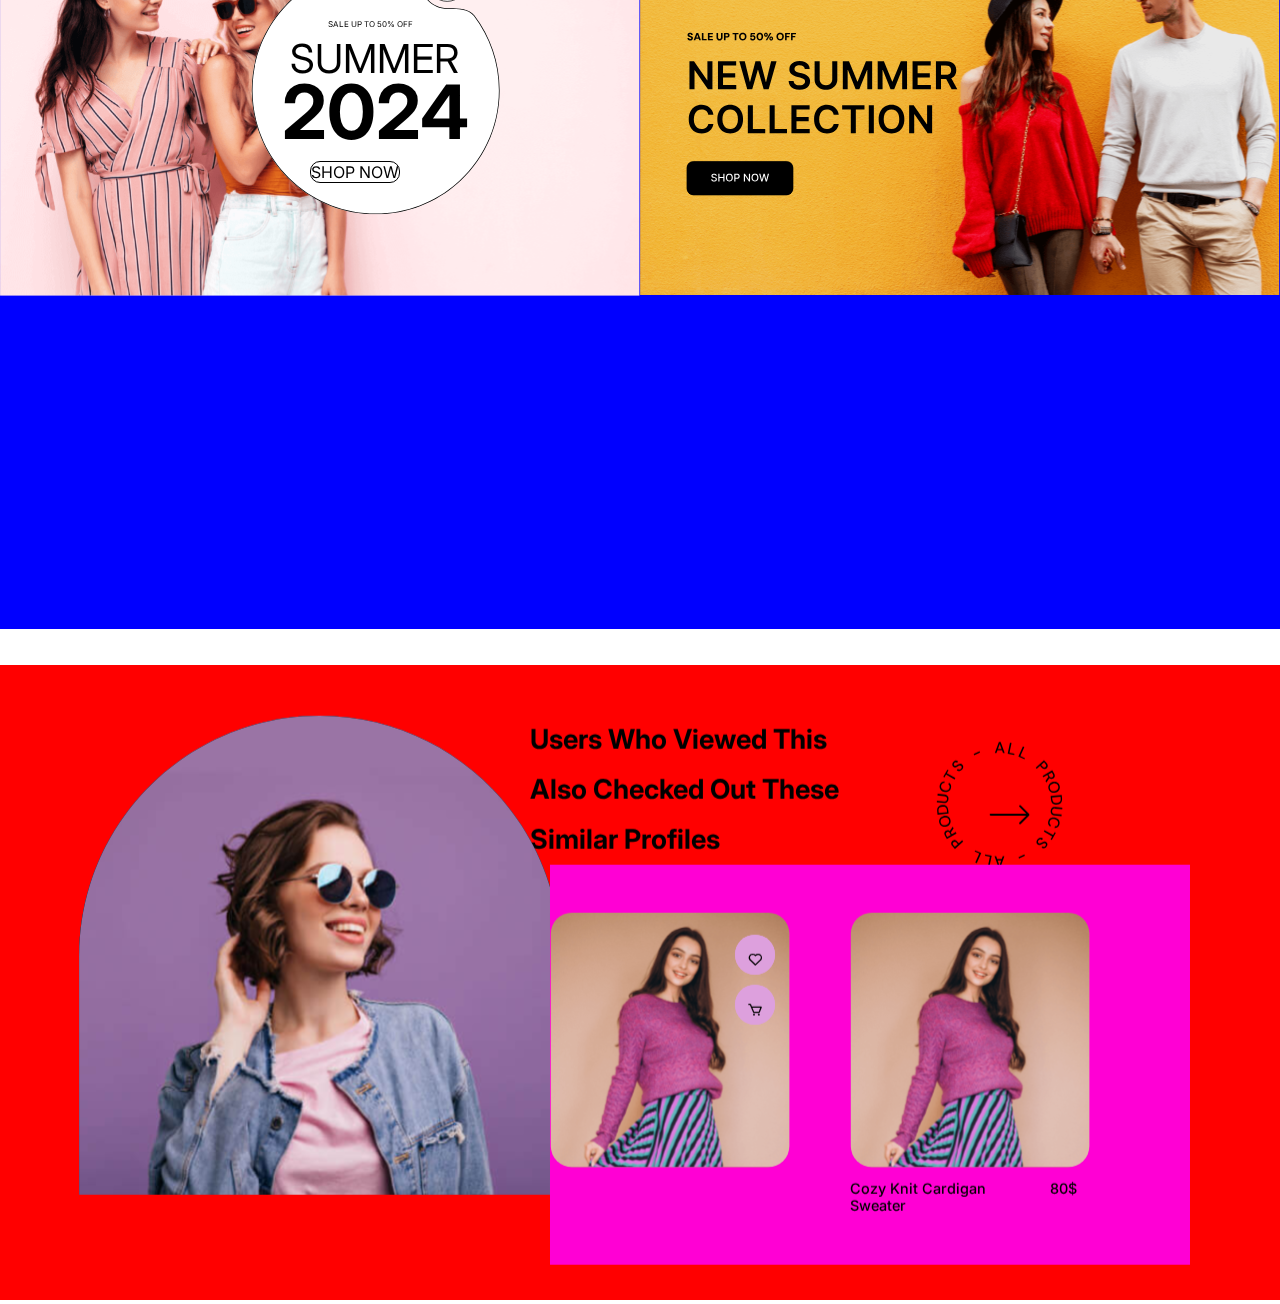
==== commit 0edc9030: "update" ====
--- a/index2.html
+++ b/index2.html
@@ -83,6 +83,7 @@
                             </ul>
                             
                                    
+                            
                   </li>
                   <li>Blog</li>
                   <li>Post Layout</li>
